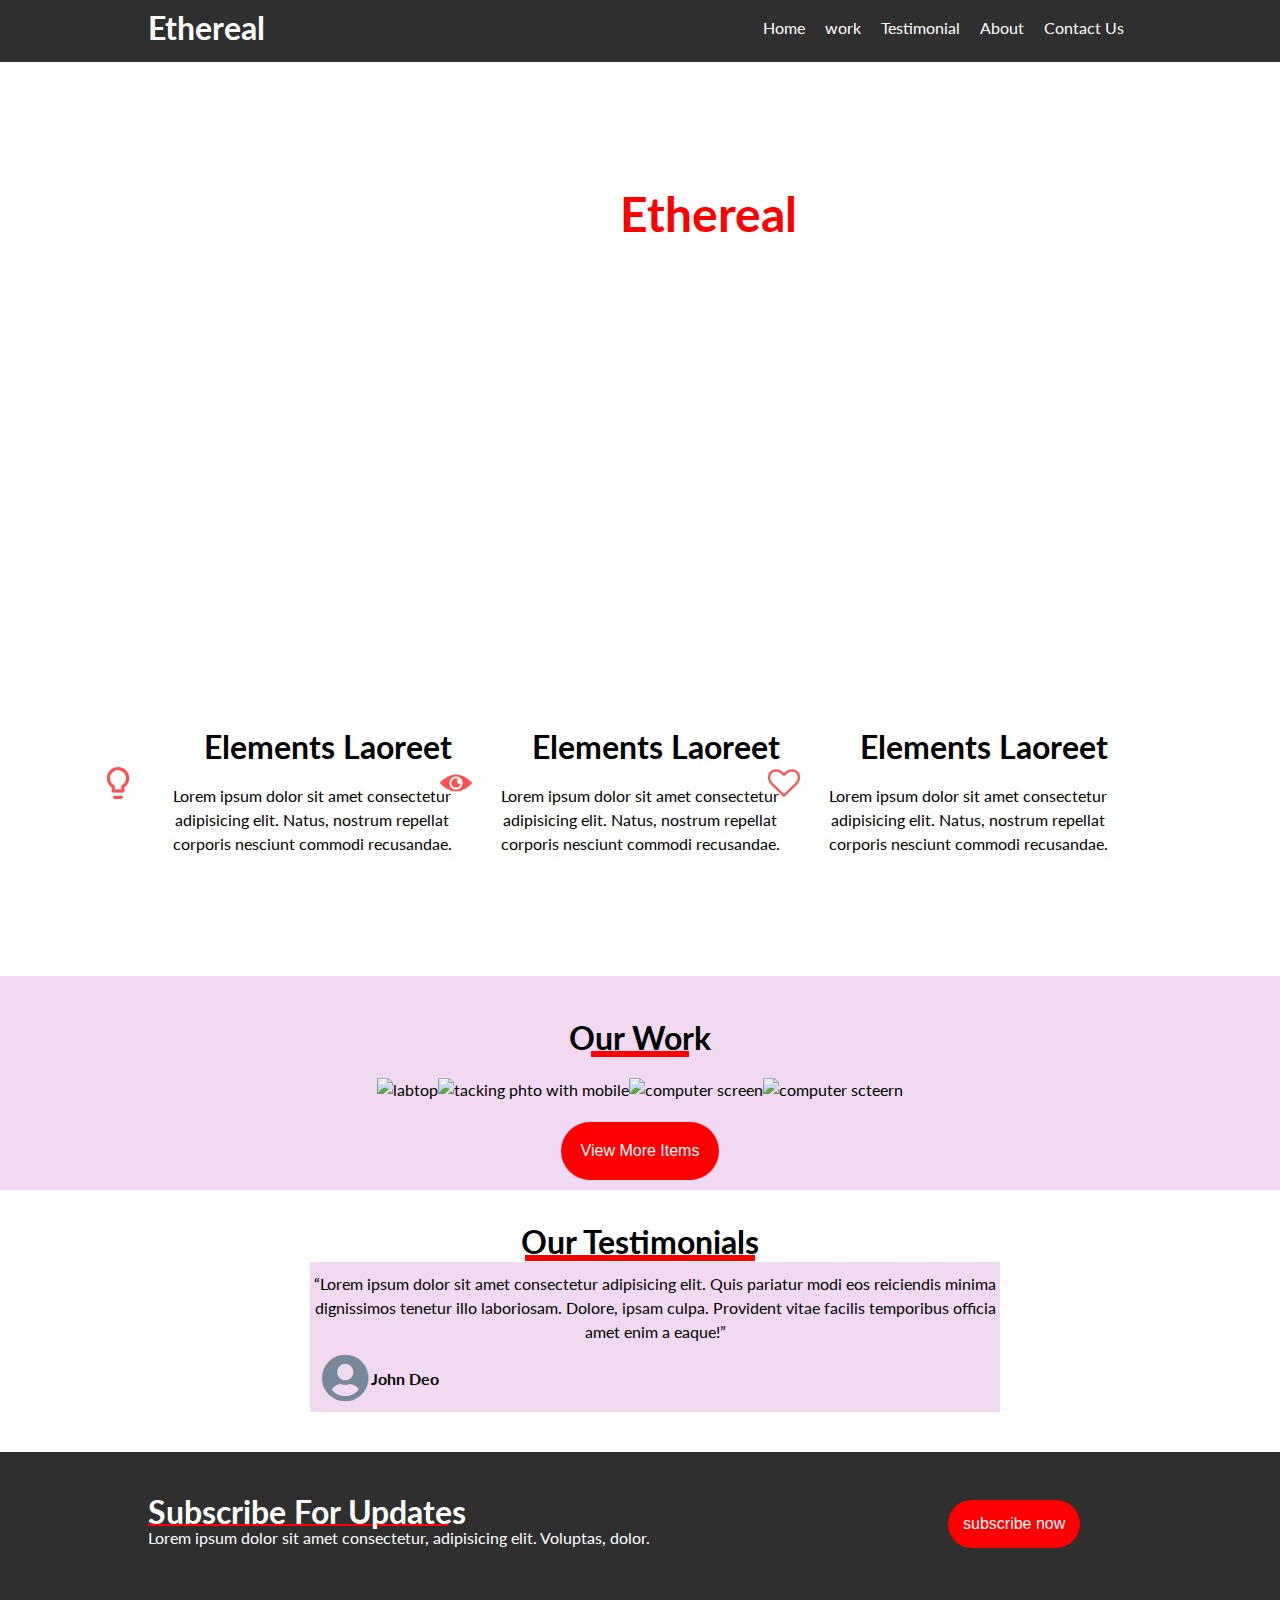
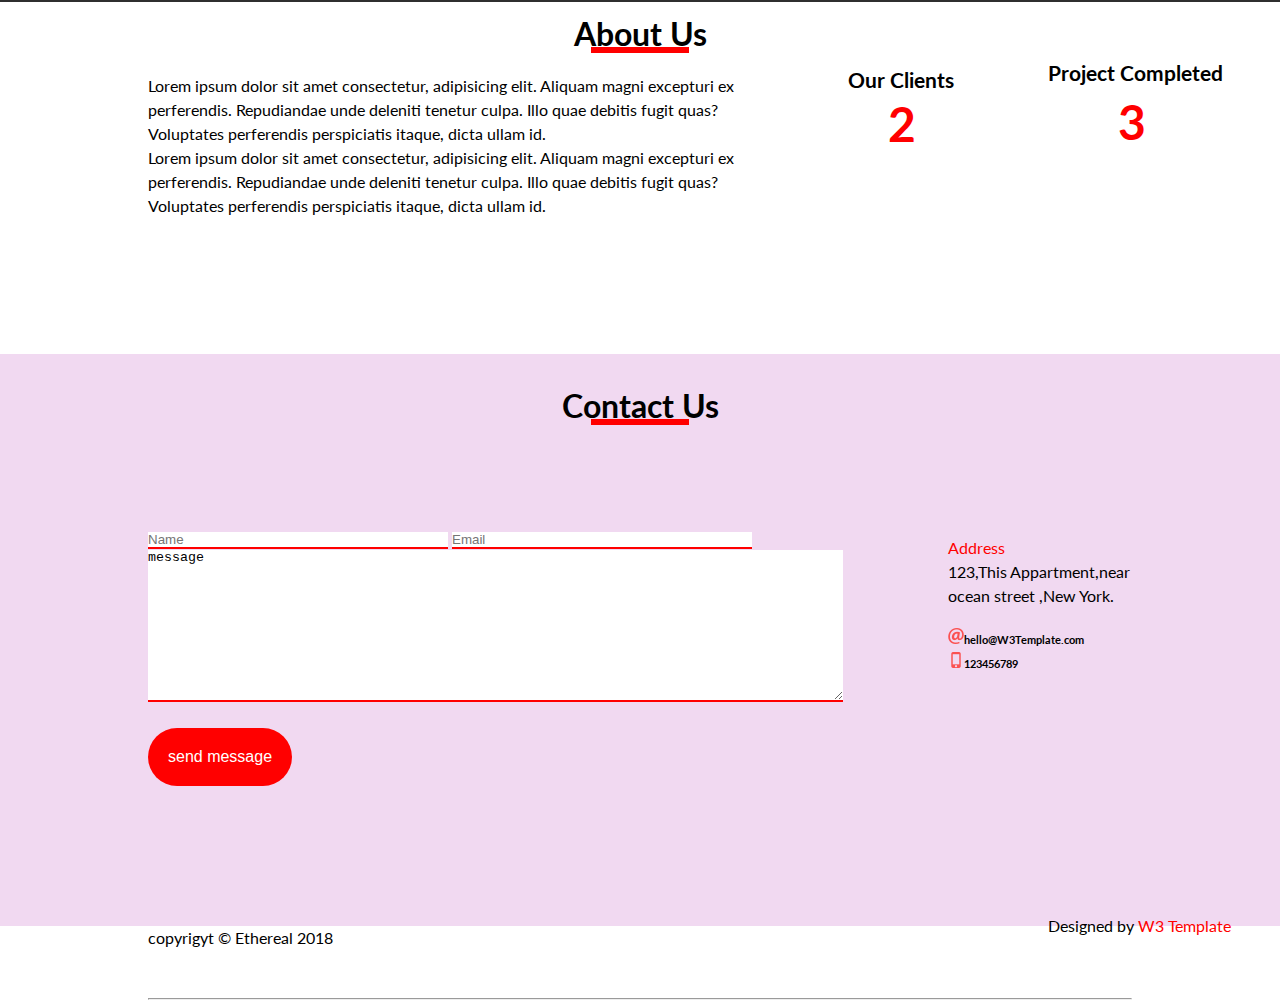
==== Task6/Index.html @ ed8c7d70 "Task6" ====
<!DOCTYPE html>
<html lang="en">
<head>
    <meta charset="utf-8"/>
    <meta name="description" content="Ethereal world"/>
    <meta name="author" content="Hassan"/>
    <meta name="key words" content="Ethereal, ethereal world"/> 
    <meta name="viewport" content=" width=device-width, initial - scale=1.0">
    <title>Ethereal World</title>
    <link href="https://fonts.googleapis.com/css2?family=Lato&display=swap" rel="stylesheet">
    <link rel="stylesheet" href="Fonts/css/all.min.css">
    <link rel="stylesheet" href="Styles.css">
   </head>
   <body>
       <!-- start of navbar -->
       <nav class="navbar bg-dark">
        <div class="container nav-items">
            <div class="logos">
                <a href="#"> Ethereal</a>
            </div>
            <div class="links">
                <ul>
                    <li><a href="#" >Home</a></li>
                    <li><a href="#">work</a></li>
                    <li><a href="#">Testimonial</a></li>
                    <li><a href="#">About</a></li>
                    <li><a href="#">Contact Us</a></li>
                </ul>
            </div>
            </div>
         </nav>
         <!-- end of navbar -->
         
         <!-- start of show case section-->
         <section class="showcase">
            <div class="container">
            <div class="showcase-text text-center text-white">
                <div class="subheading">Welcome To <span class="text-red">Ethereal</span> World</div>
                <div class="mashead-heading">
                   <h2> One Of the most beautiful HTML5 template designed by W3Template.com</h2>
                </div>
                <button class=" text-white">Learn More</button>
            </div>
            </div>
        </section>
        <!-- end of show case section -->

         <!-- start of elements section -->
         <section class="elements text-center">
            <div class="container">
                 <div class="row">
                     <div class="col">
                     <div class="col1">
                         <h3>Elements Laoreet </h3>
                         <p>
                             Lorem ipsum dolor sit amet consectetur adipisicing elit. Natus, nostrum  repellat corporis nesciunt commodi recusandae.
                            </p>
                     </div>
                     </div>
                     <div class="col">
                     <div class="col2">
                         <h3>Elements Laoreet</h3>
                         <p>
                            Lorem ipsum dolor sit amet consectetur adipisicing elit. Natus, nostrum repellat corporis nesciunt commodi recusandae.

                         </p>
                     </div>
                     </div>
                     <div class="col">
                     <div class="col3">
                         <h3>Elements Laoreet</h3>
                         <p>
                            Lorem ipsum dolor sit amet consectetur adipisicing elit. Natus, nostrum repellat corporis nesciunt commodi recusandae.
                         </p>
                     </div>
                    </div>

                 </div>
            </div>
        </section>
        <!-- end of elements section -->

        <!-- start of owr work section -->
        <section class="images text-center">
            <div class="container">
                <h2>Our Work</h2>
                <hr>
            <div class="row">
                <div class="col">
                    <img src="images/work-image/home-office-336378_640.jpg " width="500" height="300" alt="labtop">
                </div>
                <div class="col">
                    <img src="images/work-image/cellphone-1082246_640.jpg" width="500" height="300" alt="tacking phto with mobile">
                </div>
                <div class="col">
                    <img src="images/work-image/computer-767776_640.jpg" width="500" height="300" alt="computer screen" >
                </div>
                <div class="col">
                    <img src="images/work-image/apple-691633_640.jpg" width="500" height="300" alt="computer scteern">
                </div>
            </div>
            <button>View More Items</button>
        </div>
        </section>
        <!-- end of our work section -->
       
        <!-- start of testimonaials section -->
        <section class="testimonials text-center">
            <div class="container">
                <h5>Our Testimonials</h5>
                <hr>
                <div class="paragraph">
                <p> <q>Lorem ipsum dolor sit amet consectetur adipisicing elit. Quis pariatur modi eos reiciendis minima dignissimos tenetur illo laboriosam. Dolore, ipsam culpa. Provident vitae facilis temporibus officia amet enim a eaque!</q>
                </p>
                <span class="text-gray"><i class="fas fa-user-circle fa-3x"></i></span>
                <h6> John Deo</h6>
                </div>
            </div>
        </section>
        <!-- end of testimonails section -->
        
        
        <!-- start of subscribe section -->
        <section class="subscribe text-white">
            <br><br>
            <div class="container">
            <h2>Subscribe For Updates</h2>
            <hr>
            <p>Lorem ipsum dolor sit amet consectetur, adipisicing elit. Voluptas, dolor.</p>
            <button class="text-white text-center">subscribe now</button>
        </div>
        </section>
        <!-- end of subscribe section -->
        
        <!-- start of about section -->
       <section class="about">
           <div class="container">
           <h5 class="text-center">About Us</h5>
           <hr class="text-center">
           <div class="about-p">
              <p>Lorem ipsum dolor sit amet consectetur, adipisicing elit. Aliquam magni excepturi ex perferendis.
                 Repudiandae unde deleniti tenetur culpa. Illo quae debitis fugit quas?
                  Voluptates perferendis perspiciatis itaque, dicta ullam id.</p>
                  <p>Lorem ipsum dolor sit amet consectetur, adipisicing elit. Aliquam magni excepturi ex perferendis.
                    Repudiandae unde deleniti tenetur culpa. Illo quae debitis fugit quas?
                     Voluptates perferendis perspiciatis itaque, dicta ullam id.</p>
           </div>
           <div class="clients">
               <div class="our-clients">
                   <h6>Our Clients</h6>
               </div>
               <div class="counter1">
                   <h6 class="text-red">2</h6>
               </div>
           <div class="project">
               <h6>Project Completed</h6>
           </div>
           <div class="counter2">
               <h6 class="text-red">3</h6>
           </div>
           </div>
           </div>
       </section>
       <!-- end of about section -->
       
       <!-- start of contact section -->
       <section class="contact">
           <div class="container">
               <h5 class="text-center"> Contact Us</h5>
               <hr class="text center">
               <form>
                   <input type="text" placeholder="Name">
                   <input type="email" placeholder="Email">
                   <br>
                   <textarea cols="85" rows="10">message</textarea>
                   <br>
                   <button>send message</button>
               </form>
               <div class="address">
                   <p><span class="text-red">Address </span> <br>
                    123,This Appartment,near ocean street ,New York.
                </p>
                <div class="email">
                  <h6>hello@W3Template.com</h6>
                </div>
                <div class="phone">
                  <h6>123456789</h6>
                </div>
               </div>
           </div>
       </section>
       <!-- end of contact section -->
       
       <!--footer-->
       <footer class="container">
           copyrigyt &copy; Ethereal 2018
           <div class="icons">
               <img src="images/icon/twitter.png" alt="">
               <img src="images/icon/facebook.png" alt="">
               <img src="images/icon/linkedin.png" alt="">
            
           </div>
           <div class="designed">
           Designed by <span class="text-red">W3 Template</span>
           </div>
           <hr>
       </footer>
   </body>
   </html>
---- Task6/Styles.css ----
@charset "UTF-8";
*,
*::after,
*::before{
    margin: 0;
    padding: 0;
    box-sizing: border-box;
}
body,html{
    font-family: 'Lato', sans-serif;
    line-height: 1.5rem;
}
a{
    text-decoration: none;
    color: white;
}
ul{
    list-style: none;
}
.container{
    width: 80%;
    margin: 0 auto;
    padding: 0 20px;
}
.clear{
    clear: both;
}
.text-center{
    text-align: center;
}
.bg-dark{
    background-color: #2f2f2f;
}
.text-primary{
    color:white;
}
.bg-primary{
    background-color: red;
}
.text-white{
    color: white;
}
.text-red{
    color: red;
}
.text-gray{
color: lightslategray;
}
/*navbar style*/
.navbar{
    padding: 16px 0;
}
.navbar .nav-items{
    display: flex;
    justify-content: space-between;
}
.navbar .nav-items .logos a{
    font-size: 2rem;
    color:white;
    font-weight: bold;
}
.navbar .nav-items .links ul li{
    display: inline-block;
    padding: 0 8px;
}
.navbar .nav-items .links ul li a:hover{
    background: grey;
    color:rgba(255, 255, 255, 0.692);
    opacity: .8;
}
/*showcase style*/
.showcase{
    height: 500px;
    background: url("Images/damon-rice-FZHWvkquK2o-unsplash.jpg") no-repeat
     center center/cover;
}
.showcase .showcase-text{
    padding: 140px;
}
.showcase .subheading{
    font-size: 3rem;
    word-spacing: 5px;
    font-weight: bold;
    
}
.showcase .showcase-text .mashead-heading{
    font-size: 0.5rem;
    word-spacing: 2px;
    padding: 10px;
    
}
.showcase .showcase-text button ,
.images button ,
.subscribe button ,
.contact button{
    border: none;
    font-size: 1.6rem;
    margin-top: 20px;
    border-radius: 20px;
    padding: 10px;
    background-color: rgba(255, 255, 255, 0.178);
}
/*elements*/
.elements{
    margin-top: 100px;
}
.elements .row{
    display: flex;
    margin-top: 50px;
}

.elements .row .col{
    padding: 20px;
}
.elements .row .col h3{
    margin: 25px 0;
    font-size: 2rem;
}
.elements .row .col1 h3:before{
    content: url("Images/bulb.png");
    position: relative;
    bottom:-40px;
    right: 70px;
}
.elements .row .col2 h3:before{
  content: url("Images/eye\ \(2\).png");
  position: relative;
  bottom:-40px;
  right: 60px;
}
.elements .row .col3 h3:before{
    content: url("Images/heart.png");
    position: relative;
    bottom:-40px;
    right: 60px;
}

/*images*/
.images{
    margin-top: 100px;
    padding-top: 50px;
    padding-bottom: 10px;
    background-color:#f1d9f1;
}

.images h2 ,
.subscribe h2{
font-size: 2rem;
}
.images hr ,
.testimonials hr ,
.about hr ,
.contact hr{
    width: 10%;
    margin: 1px auto;
    border: 3px solid red;
    height: 1px;
}
.row{
    padding-top: 20px;
}
.images .row{
    display: flex;
    flex-wrap: wrap;
    flex-direction: row;
    justify-content: center;
}
.images button ,
.subscribe button ,
.contact button{
    background-color: red;
    color: white;
    font-size: 1rem;
    padding: 20px;
    border-radius: 50px;
} 
/*testimonials*/
.testimonials{
    margin: 40px;
}
.testimonials h5 ,
.about h5 ,
.contact h5{
    font-size: 2rem;
}
.testimonials hr{
    width:25% ;
}
.testimonials .paragraph{
    background-color: #f1d9f1;
    width: 75%;
    height: 150px;
    transform: translate(130px);
    padding-top: 10px;
    

}
.testimonials .paragraph h6{
    transform: translate(-250px);
    font-size: 1rem;
    margin-top:-35px;
}
.testimonials .paragraph i{
    transform: translate(-310px );
    margin-top: 10px;
}

/*subscribe*/
.subscribe{
    background-color:#2f2f2f;
    background-size: cover;
    height: 150px;
}
.subscribe hr{
width: 300px;
border: 1px solid red;
}
.subscribe button{
    padding: 15px;
    transform: translate(800px ,-70px);
}
/*about*/
.about{
    padding-top: 20px;
}
.about .about-p{
    font-size: 1rem;
    width:60%;
    padding-top: 20px;
 
}
.about .clients .our-clients ,
.about .clients .project{
    position: relative;
    left: 700px;
    top: -150px;
    font-size: 2rem;
}
.about .clients .counter1 h6 ,
.about .clients .counter2 h6{
   left: 740px;
   font-size:3rem ;
   position: relative;
   top: -150px;
   padding-top: 20px;
}
.about .clients .project{
    left: 900px;
    top: -225px;
}
.about .clients .counter2 h6{
    left: 970px;
    top: -220px;  
}
/*contact*/
.contact{
    background-color:#f1d9f1 ;
    background-size: cover;
    padding-top: 40px;
}
.contact form{
    padding-top: 100px;
}
input{
    border: none;
    border-bottom: 2px solid red;
    width: 300px;
}
textarea{
    border: none;
    border-bottom: 2px solid red;
}
input:focus{
    outline: none;
}
.contact .address{
    position: relative;
    left: 800px;
    bottom: 250px;
    width: 200px;
}
.contact .address .email{
    padding-top: 20px;
}
.contact .address .email h6::before{
    content: url('Images/at.png');
}
.contact .address .phone h6::before{
    content: url('Images/smartphone\ .png');
}
/*footer*/
.icons img{
    position: relative;  
    left: 500px; 
    bottom: 20px;
}
.designed{
    position: relative;
    left: 900px;
    bottom: 60px;
}
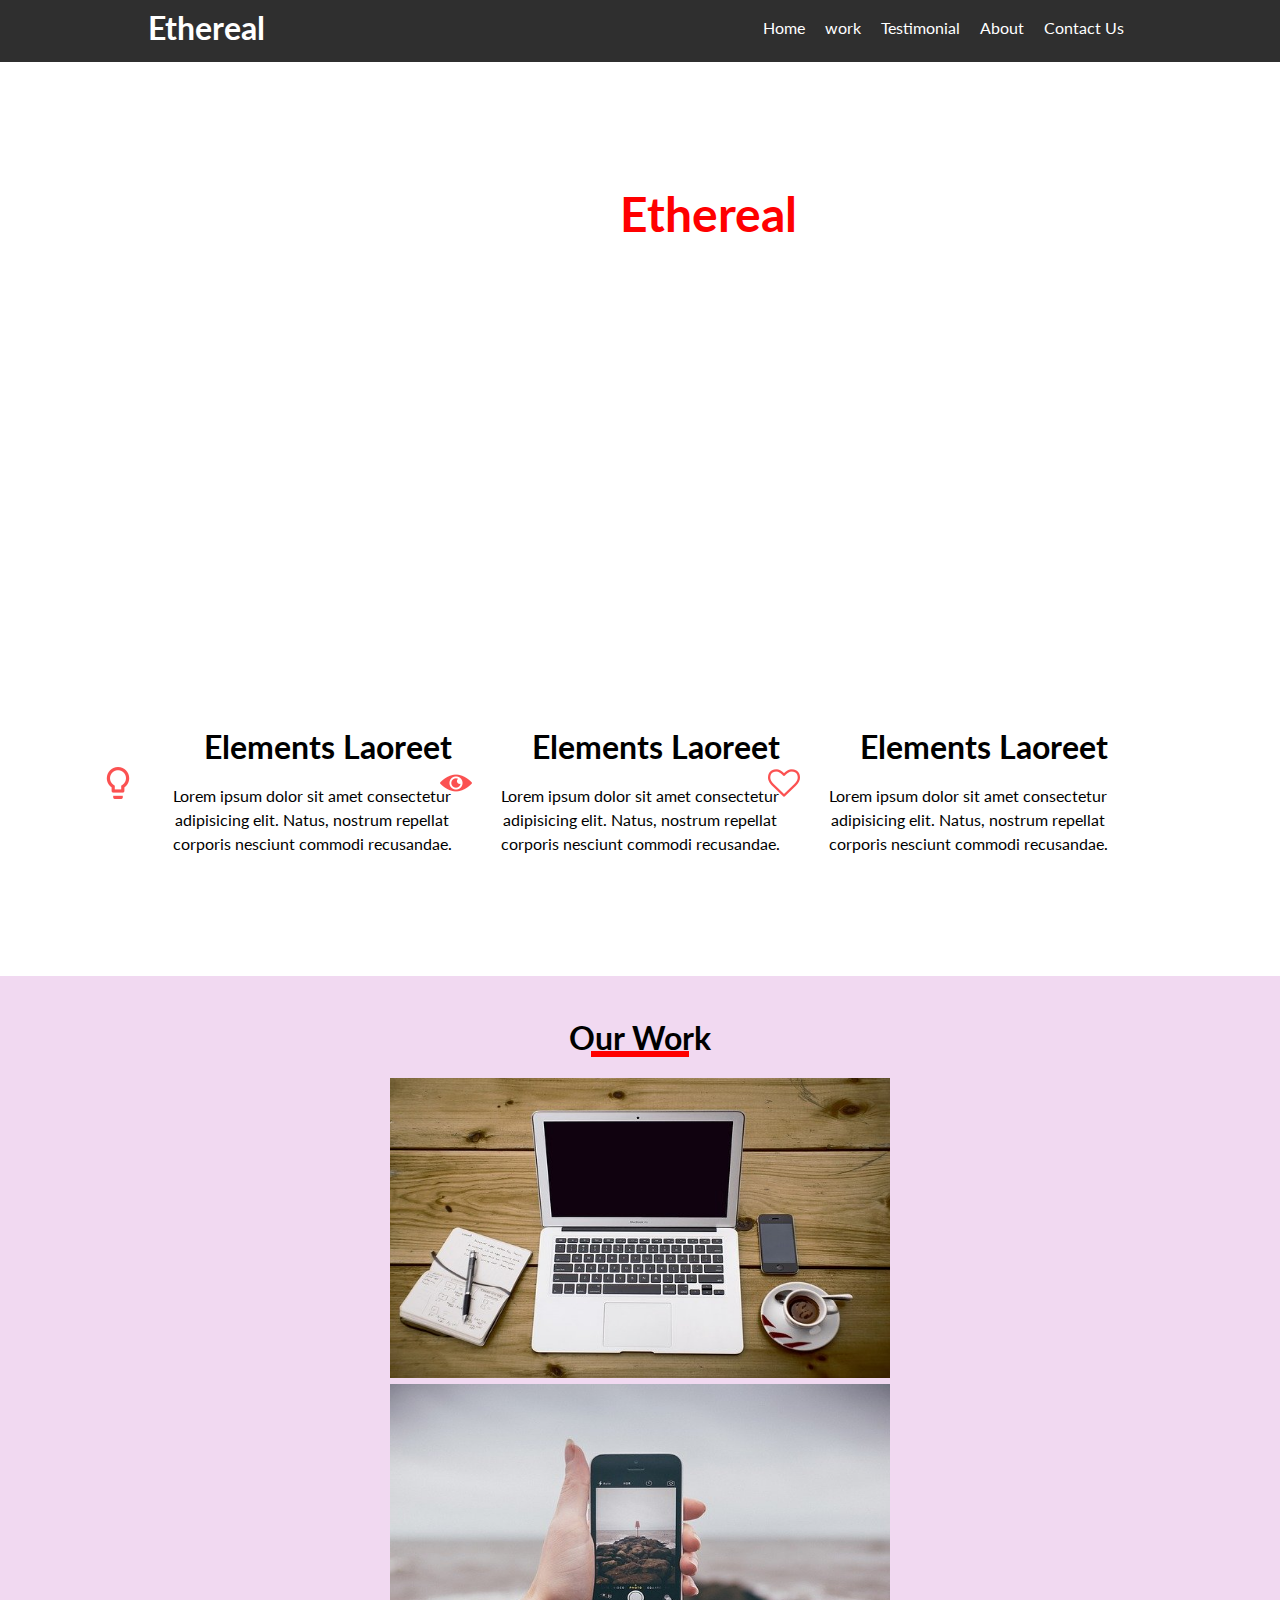
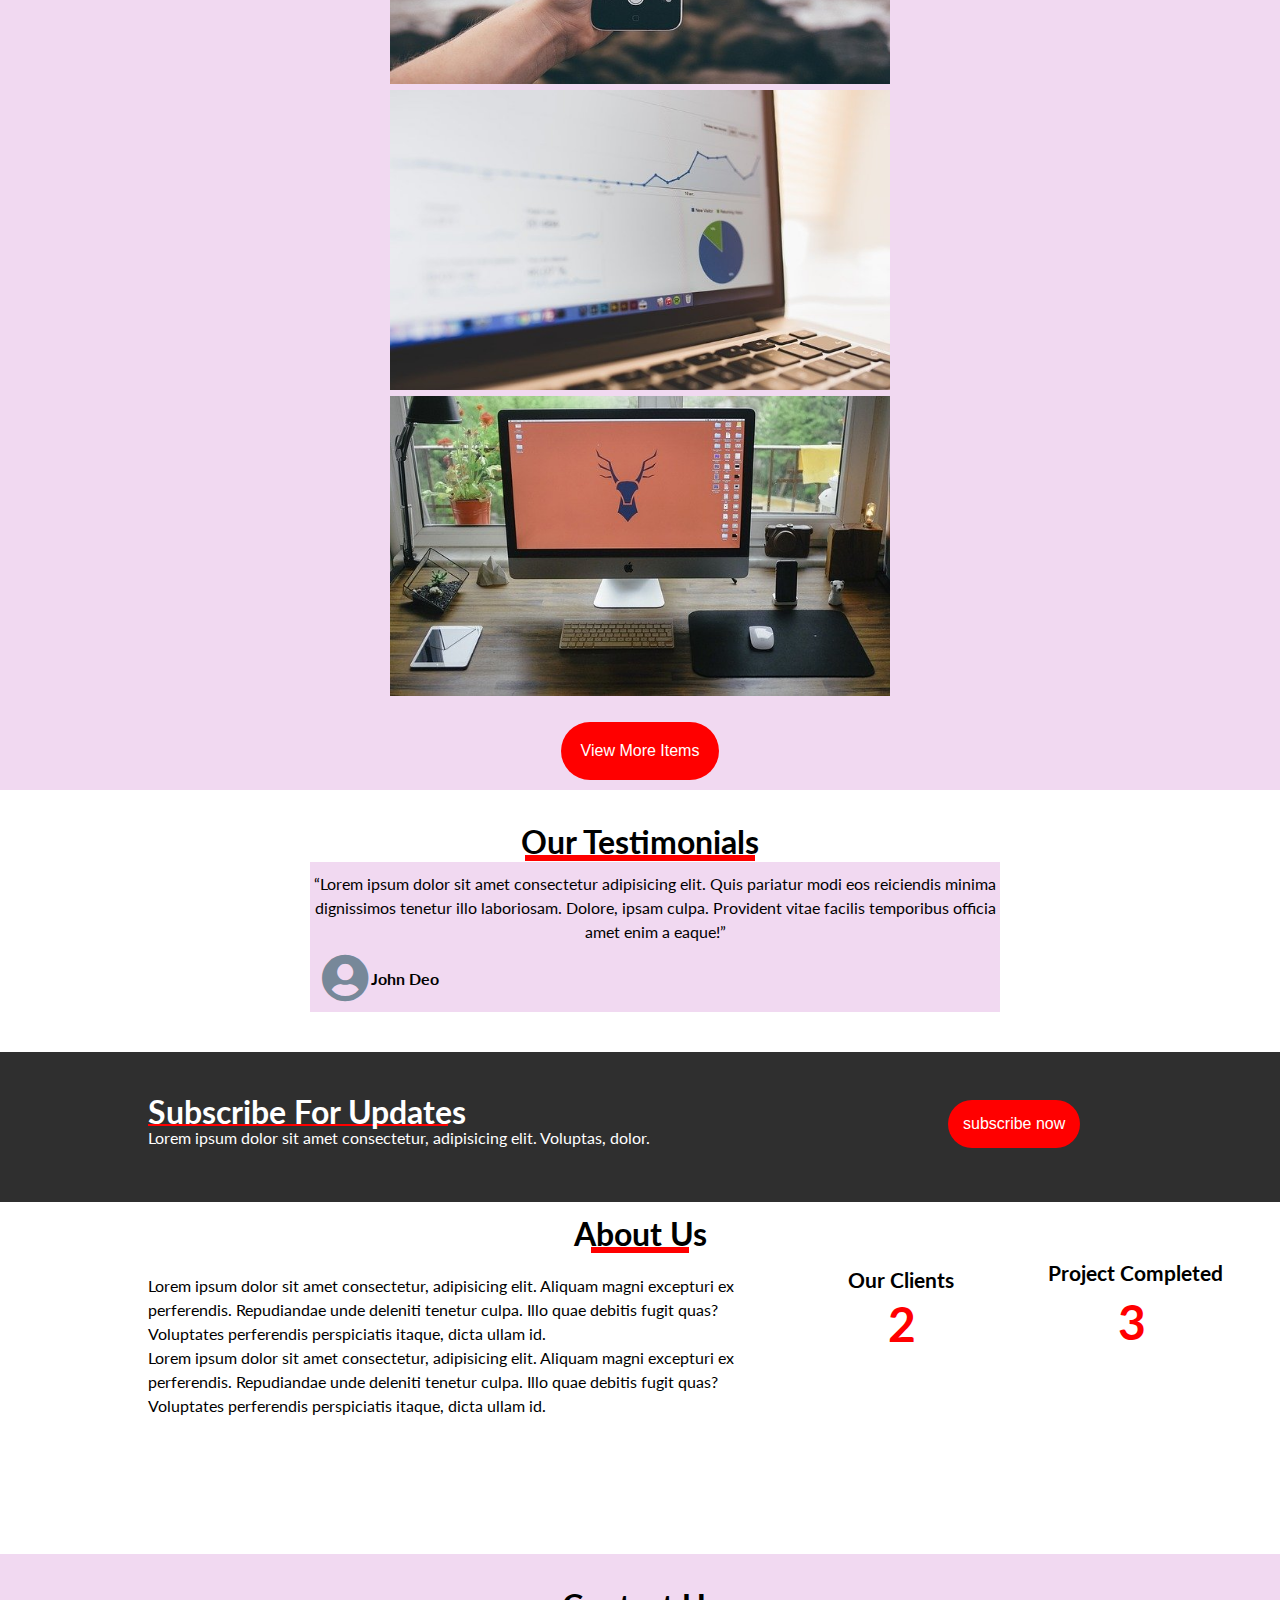
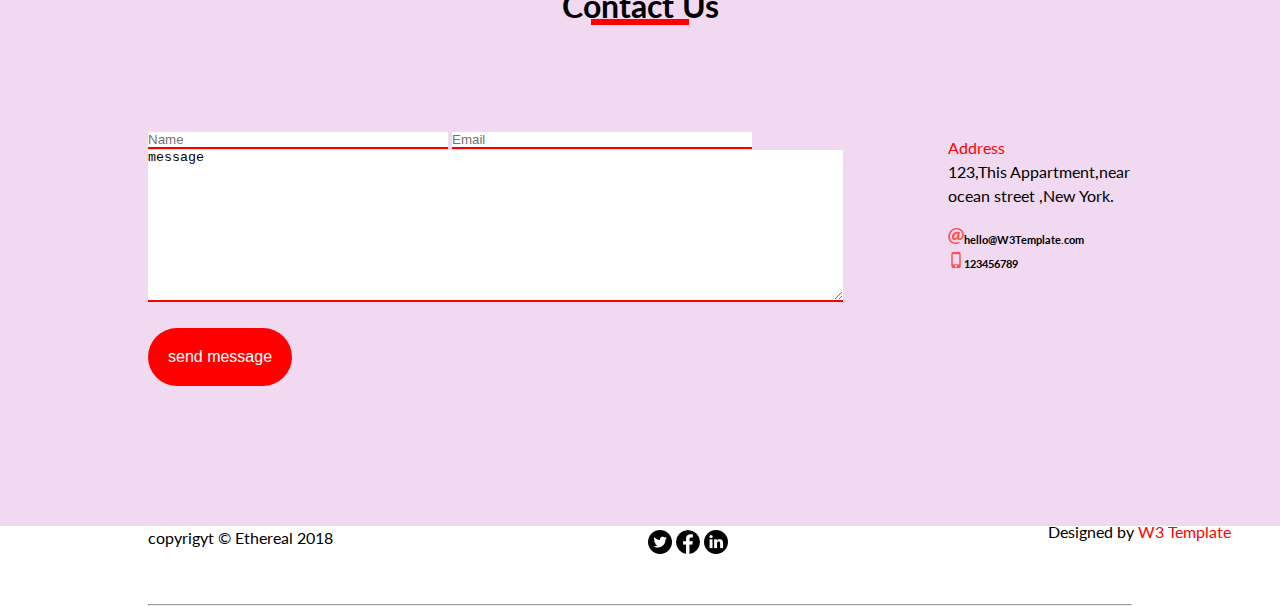
==== commit 5c303ad0: "Task6" ====
--- a/Task6/Index.html
+++ b/Task6/Index.html
@@ -87,16 +87,16 @@
                 <hr>
             <div class="row">
                 <div class="col">
-                    <img src="images/work-image/home-office-336378_640.jpg " width="500" height="300" alt="labtop">
-                </div>
-                <div class="col">
-                    <img src="images/work-image/cellphone-1082246_640.jpg" width="500" height="300" alt="tacking phto with mobile">
-                </div>
-                <div class="col">
-                    <img src="images/work-image/computer-767776_640.jpg" width="500" height="300" alt="computer screen" >
-                </div>
-                <div class="col">
-                    <img src="images/work-image/apple-691633_640.jpg" width="500" height="300" alt="computer scteern">
+                    <img src="Images/home-office-336378_640.jpg" width="500" height="300" alt="labtop">
+                </div>
+                <div class="col">
+                    <img src="Images/cellphone-1082246_640.jpg" width="500" height="300" alt="tacking phto with mobile">
+                </div>
+                <div class="col">
+                    <img src="Images/computer-767776_640.jpg" width="500" height="300" alt="computer screen" >
+                </div>
+                <div class="col">
+                    <img src="Images/apple-691633_640.jpg" width="500" height="300" alt="computer scteern">
                 </div>
             </div>
             <button>View More Items</button>
@@ -195,9 +195,9 @@
        <footer class="container">
            copyrigyt &copy; Ethereal 2018
            <div class="icons">
-               <img src="images/icon/twitter.png" alt="">
-               <img src="images/icon/facebook.png" alt="">
-               <img src="images/icon/linkedin.png" alt="">
+               <img src="Images/twitter.png" alt="">
+               <img src="Images/facebook.png" alt="">
+               <img src="Images/linkedin.png" alt="">
             
            </div>
            <div class="designed">
